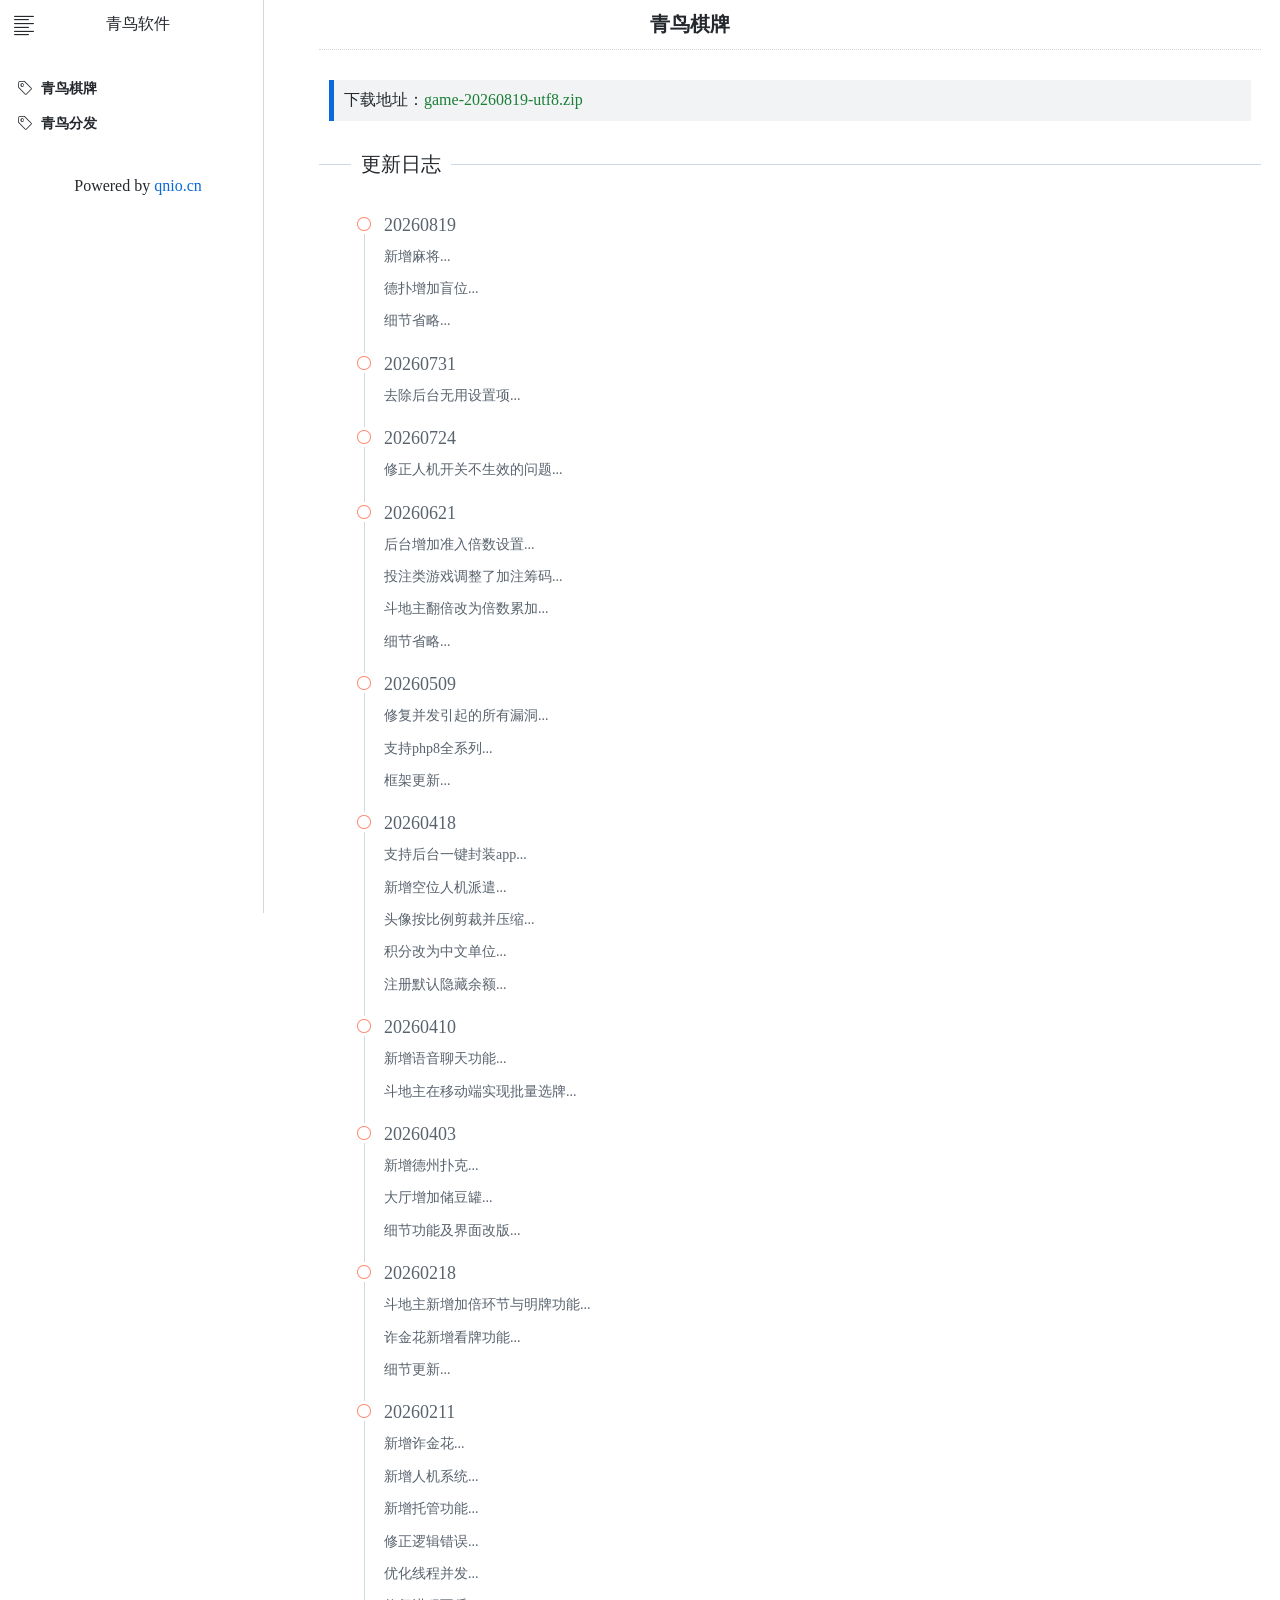
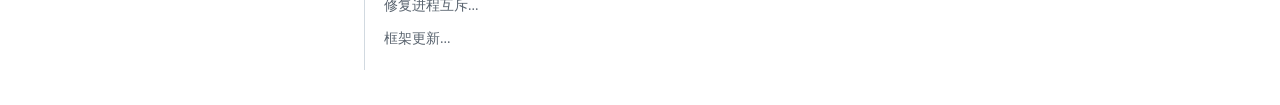
==== index.html @ db85c6ba "Update index.html" ====
<!DOCTYPE html>
<html lang="zh-cn">
<head>
<meta charset="utf-8">
<meta name="viewport" content="width=device-width,initial-scale=1,maximum-scale=1,user-scalable=0">
<meta name="description" content="应用分发|APP托管|APK打包|IPA上传|PHP棋牌游戏|麻将|斗地主|诈金花|德州扑克">
<title>青鸟软件</title>
<script type="text/javascript" src="jquery.js"></script>
<script type="text/javascript" src="index.js"></script>
<link href="index.css" rel="stylesheet" type="text/css">
</head>
<body>
	<div class="toggle" onclick="lib.toggle()">
		<i class="layui-icon layui-icon-bar"></i>
	</div>
	<div class="menu">
		<p>青鸟软件</p>
		<ul>
			<li onclick="location.href='index.html'">
				<i class="layui-icon layui-icon-note"></i>
				<span>青鸟棋牌</span>
			</li>
			<li onclick="location.href='app.html'">
				<i class="layui-icon layui-icon-note"></i>
				<span>青鸟分发</span>
			</li>
		</ul>
		<p>Powered by <a href="//qnio.cn" target="_blank">qnio.cn</a></p>
	</div>
	<div class="content">
		<h1>青鸟棋牌</h1>
		<blockquote class="layui-elem-quote">下载地址：<a href="https://gitee.com/qnio-cn/php/releases/download/game/game-20260819-utf8.zip">game-20260819-utf8.zip</a></blockquote>
		<fieldset class="layui-elem-field">
			<legend>更新日志</legend>
		</fieldset>
		<ul>
			<li class="layui-timeline-item">
				<i class="layui-icon layui-timeline-axis"></i>
				<div class="layui-text">
					<h3>20260819</h3>
					<p>新增麻将...</p>
					<p>德扑增加盲位...</p>
					<p>细节省略...</p>
				</div>
			</li>
			<li class="layui-timeline-item">
				<i class="layui-icon layui-timeline-axis"></i>
				<div class="layui-text">
					<h3>20260731</h3>
					<p>去除后台无用设置项...</p>
				</div>
			</li>
			<li class="layui-timeline-item">
				<i class="layui-icon layui-timeline-axis"></i>
				<div class="layui-text">
					<h3>20260724</h3>
					<p>修正人机开关不生效的问题...</p>
				</div>
			</li>
			<li class="layui-timeline-item">
				<i class="layui-icon layui-timeline-axis"></i>
				<div class="layui-text">
					<h3>20260621</h3>
					<p>后台增加准入倍数设置...</p>
					<p>投注类游戏调整了加注筹码...</p>
					<p>斗地主翻倍改为倍数累加...</p>
					<p>细节省略...</p>
				</div>
			</li>
			<li class="layui-timeline-item">
				<i class="layui-icon layui-timeline-axis"></i>
				<div class="layui-text">
					<h3>20260509</h3>
					<p>修复并发引起的所有漏洞...</p>
					<p>支持php8全系列...</p>
					<p>框架更新...</p>
				</div>
			</li>
			<li class="layui-timeline-item">
				<i class="layui-icon layui-timeline-axis"></i>
				<div class="layui-text">
					<h3>20260418</h3>
					<p>支持后台一键封装app...</p>
					<p>新增空位人机派遣...</p>
					<p>头像按比例剪裁并压缩...</p>
					<p>积分改为中文单位...</p>
					<p>注册默认隐藏余额...</p>
				</div>
			</li>
			<li class="layui-timeline-item">
				<i class="layui-icon layui-timeline-axis"></i>
				<div class="layui-text">
					<h3>20260410</h3>
					<p>新增语音聊天功能...</p>
					<p>斗地主在移动端实现批量选牌...</p>
				</div>
			</li>
			<li class="layui-timeline-item">
				<i class="layui-icon layui-timeline-axis"></i>
				<div class="layui-text">
					<h3>20260403</h3>
					<p>新增德州扑克...</p>
					<p>大厅增加储豆罐...</p>
					<p>细节功能及界面改版...</p>
				</div>
			</li>
			<li class="layui-timeline-item">
				<i class="layui-icon layui-timeline-axis"></i>
				<div class="layui-text">
					<h3>20260218</h3>
					<p>斗地主新增加倍环节与明牌功能...</p>
					<p>诈金花新增看牌功能...</p>
					<p>细节更新...</p>
				</div>
			</li>
			<li class="layui-timeline-item">
				<i class="layui-icon layui-timeline-axis"></i>
				<div class="layui-text">
					<h3>20260211</h3>
					<p>新增诈金花...</p>
					<p>新增人机系统...</p>
					<p>新增托管功能...</p>
					<p>修正逻辑错误...</p>
					<p>优化线程并发...</p>
					<p>修复进程互斥...</p>
					<p>框架更新...</p>
				</div>
			</li>
		</ul>
	</div>
</body>
</html>
---- index.css ----
a{text-decoration:none}.toggle{position:fixed;z-index:9;left:14px;top:14px;cursor:pointer}.toggle>i{font-size:20px;color:#25292e}.menu{position:fixed;z-index:1;width:240px;height:100%;margin-top:-25px;padding:15px 5px 15px 10px;border-right:1px solid #d1d9e0;background:#fff}.menu>p{color:#25292e;text-align:center}.menu>p>a{color:#0969da}.menu>ul{padding:15px 0 15px 0}.menu>ul>li{margin:10px 0;font-size:14px;font-weight:700;list-style:none;cursor:pointer}.menu>ul>li:hover,.menu>ul>li:active{background:#818b9826;border-radius:10px}.menu>ul>li>i{color:#25292e;padding-right:5px;font-weight:200}.menu>ul>li>span{line-height:25px;color:#25292e}.content{margin-left:300px;padding:11px}.content>h1{margin-top:-20px;margin-bottom:20px;text-align:center;font-size:20px;color:#25292e;border-bottom:1px dotted #d1d9e0;line-height:50px;text-indent:-200px}@font-face{font-family:layui-icon;src:url("index.woff") format("woff")}.layui-icon{font-family:layui-icon;font-style:normal}.layui-icon-bar:before{content:"\e649"}.layui-icon-note:before{content:"\e66e"}.layui-elem-quote{margin:10px;margin-top:30px;padding:10px;color:#25292e;border-left:5px solid #0969da;background-color:#818b981a;word-wrap:break-word}.layui-elem-quote>a{color:#1a7f37}.layui-elem-field{margin:10px 0 20px;margin-top:30px;border-width:1px 0 0;border-color:#d1d9e0}.layui-elem-field>legend{padding:0 10px;margin-left:20px;font-size:20px;color:#25292e}.layui-timeline-item{position:relative;padding-bottom:10px;list-style:none}.layui-timeline-item:before{content:"";position:absolute;left:5px;width:1px;height:100%;background-color:#d1d9e0}.layui-timeline-axis{position:absolute;left:-5px;width:20px;line-height:20px;background-color:#fff;color:#fd8c73;text-align:center}.layui-text{padding-left:25px;line-height:1.6;font-size:14px;color:#59636e}.layui-text>h3{margin:0;line-height:22px;font-weight:400;font-size:18px}.layui-text>p{margin:10px 0}@media(max-width:767px){.menu{display:none}.content{margin-left:0}.content>h1{text-indent:0}}
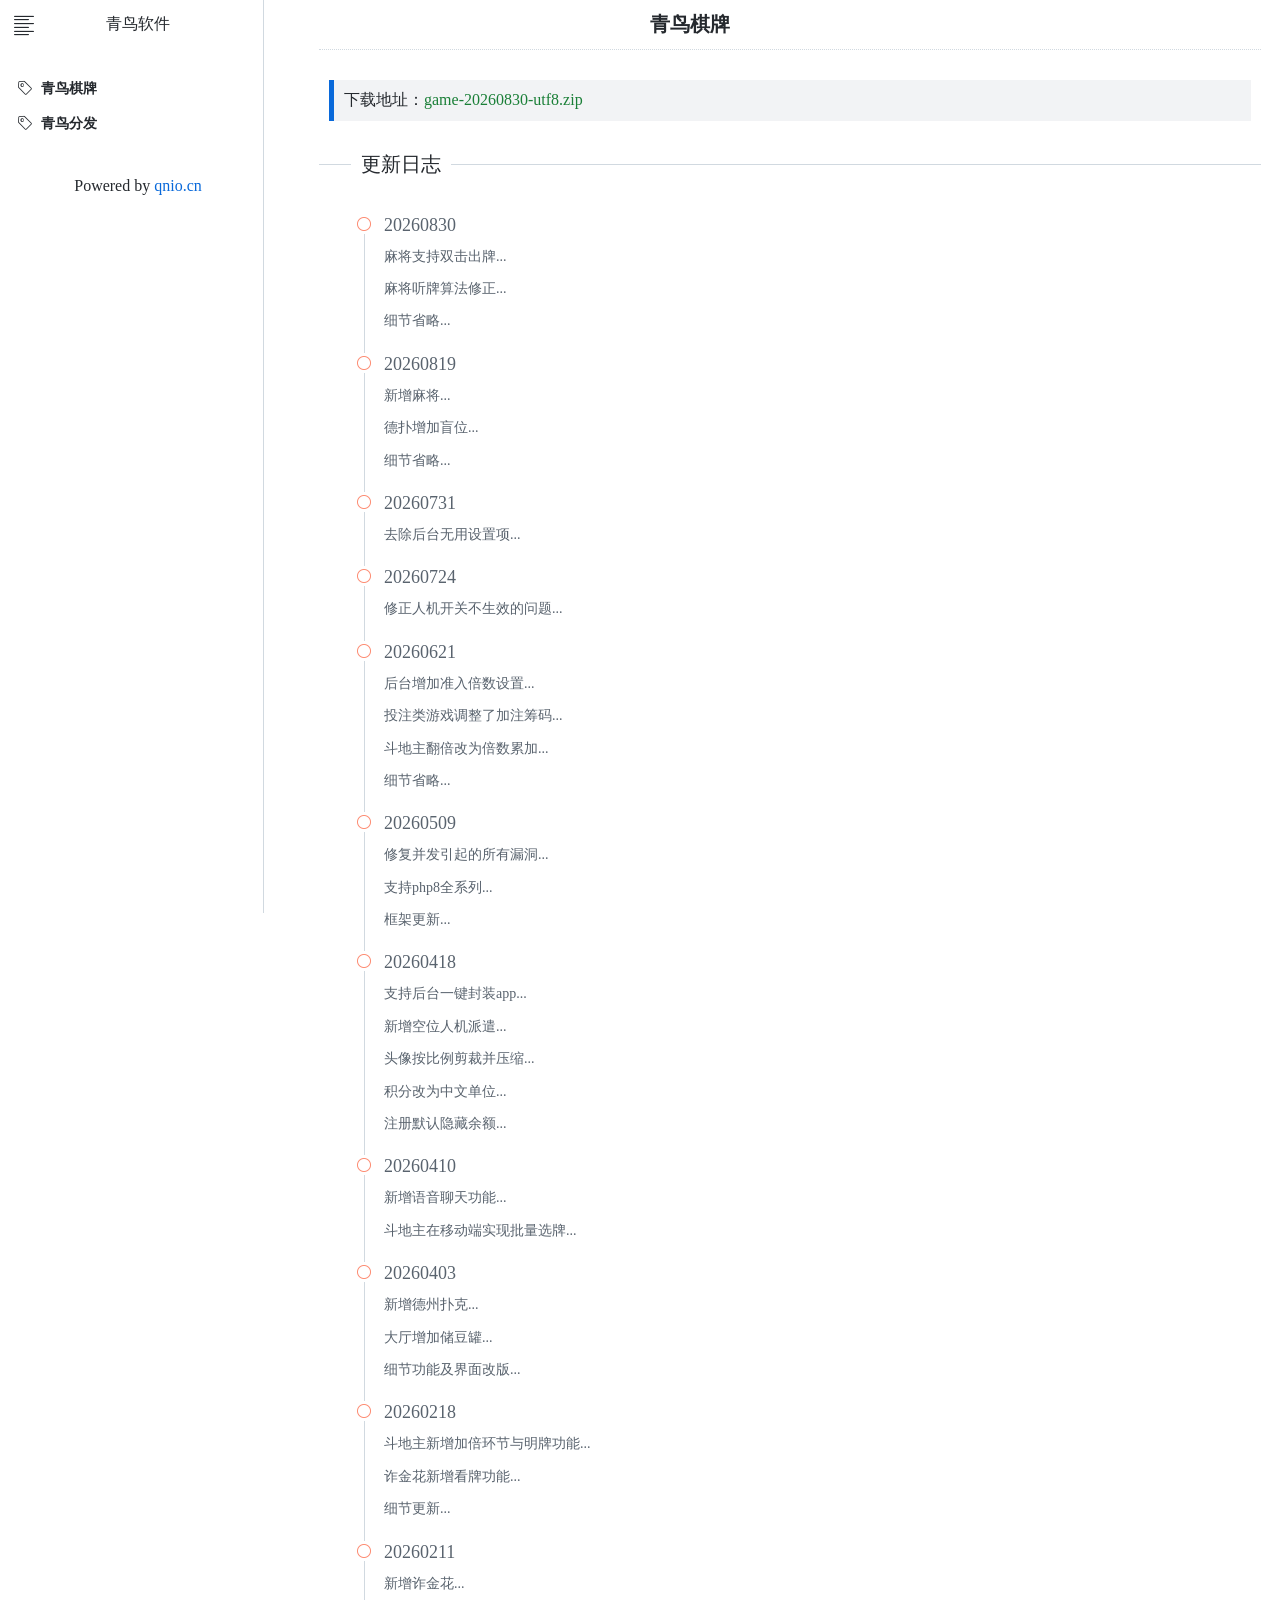
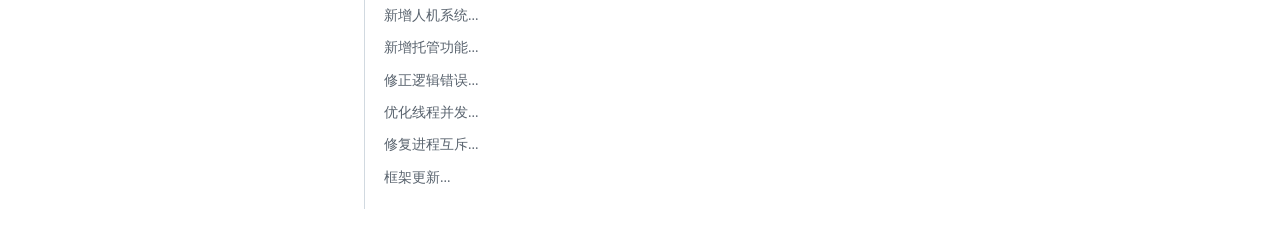
==== commit e27feb1b: "Modify index.html with new download link and updates Updated download link and added new features to" ====
--- a/index.html
+++ b/index.html
@@ -29,11 +29,20 @@
 	</div>
 	<div class="content">
 		<h1>青鸟棋牌</h1>
-		<blockquote class="layui-elem-quote">下载地址：<a href="https://gitee.com/qnio-cn/php/releases/download/game/game-20260819-utf8.zip">game-20260819-utf8.zip</a></blockquote>
+		<blockquote class="layui-elem-quote">下载地址：<a href="https://gitee.com/qnio-cn/php/releases/download/game/game-20260830-utf8.zip">game-20260830-utf8.zip</a></blockquote>
 		<fieldset class="layui-elem-field">
 			<legend>更新日志</legend>
 		</fieldset>
 		<ul>
+			<li class="layui-timeline-item">
+				<i class="layui-icon layui-timeline-axis"></i>
+				<div class="layui-text">
+					<h3>20260830</h3>
+					<p>麻将支持双击出牌...</p>
+					<p>麻将听牌算法修正...</p>
+					<p>细节省略...</p>
+				</div>
+			</li>
 			<li class="layui-timeline-item">
 				<i class="layui-icon layui-timeline-axis"></i>
 				<div class="layui-text">
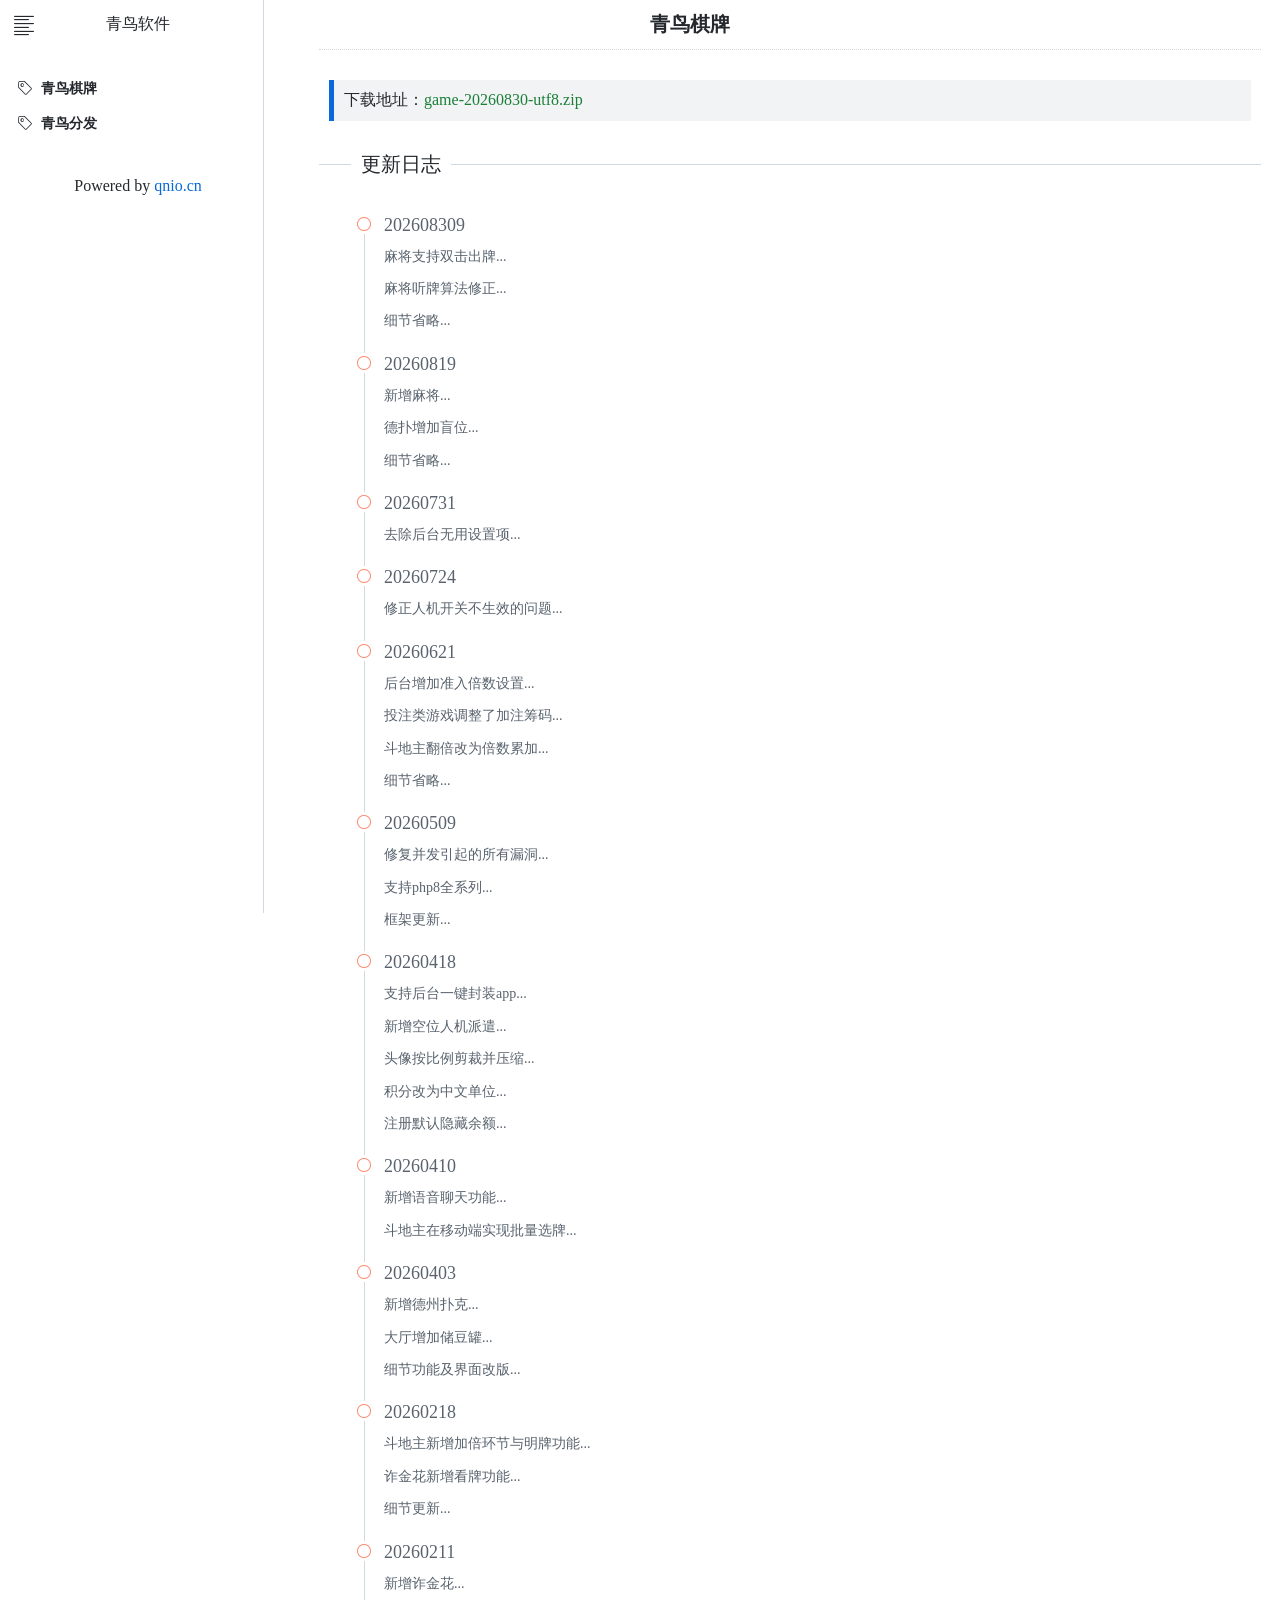
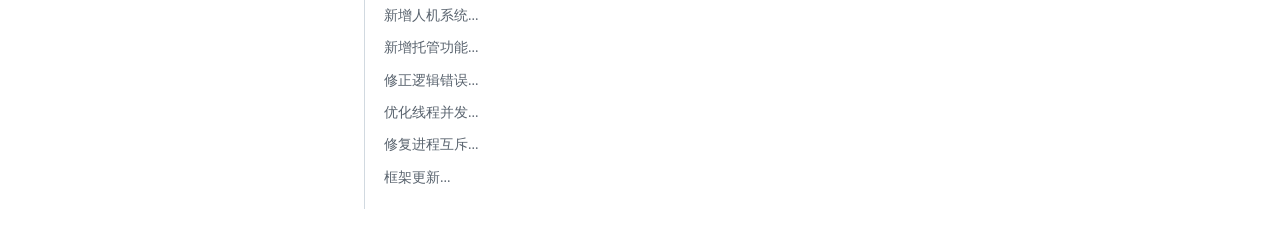
==== commit 2135031b: "Update index.html" ====
--- a/index.html
+++ b/index.html
@@ -37,7 +37,7 @@
 			<li class="layui-timeline-item">
 				<i class="layui-icon layui-timeline-axis"></i>
 				<div class="layui-text">
-					<h3>20260830</h3>
+					<h3>202608309</h3>
 					<p>麻将支持双击出牌...</p>
 					<p>麻将听牌算法修正...</p>
 					<p>细节省略...</p>
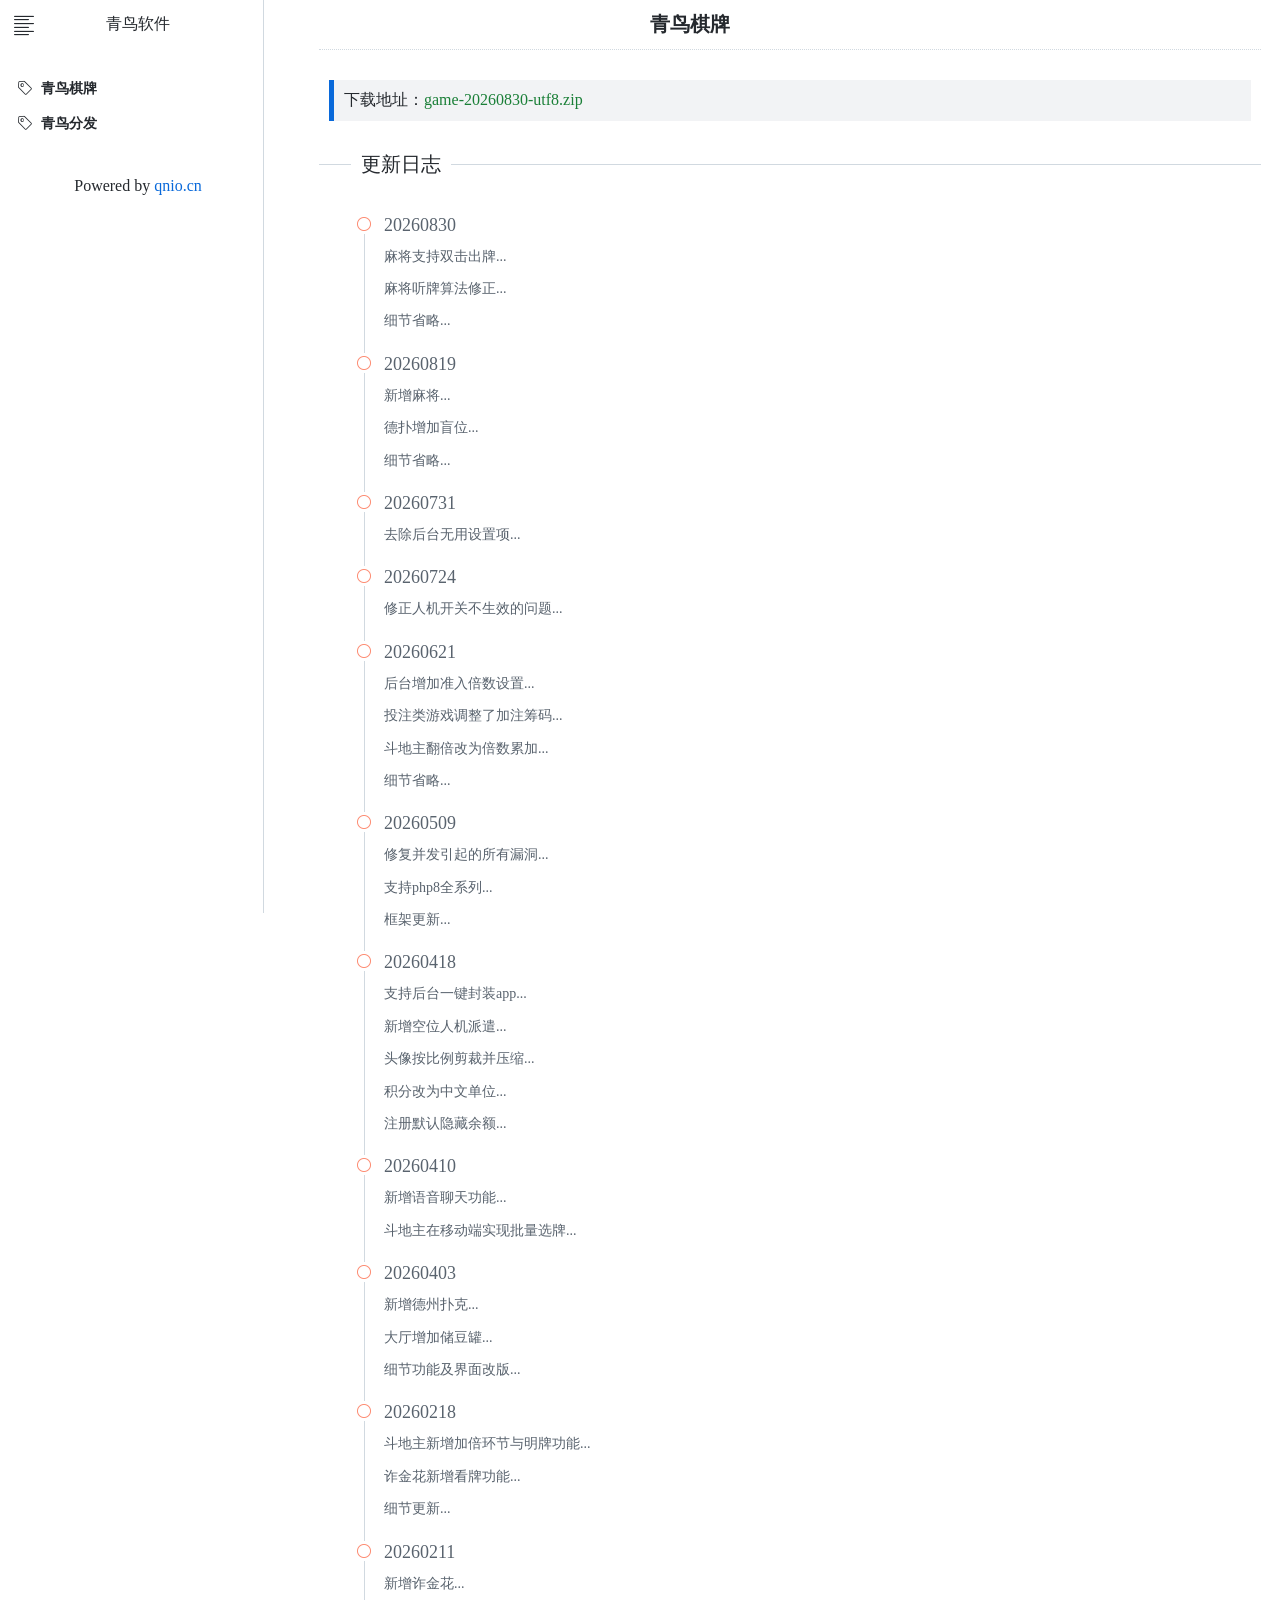
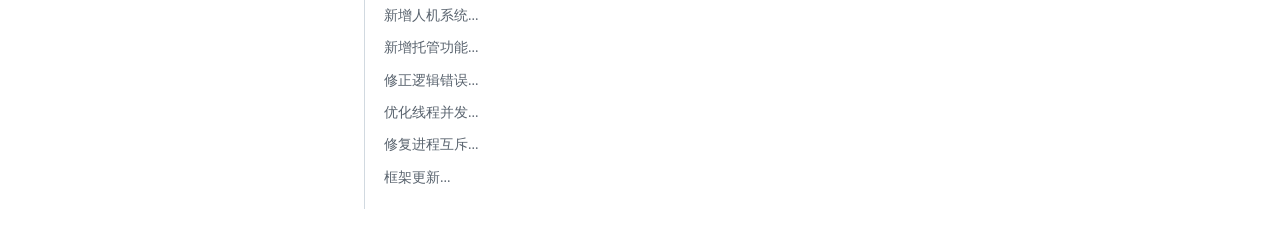
==== commit a4d2d8c9: "Update index.html" ====
--- a/index.html
+++ b/index.html
@@ -37,7 +37,7 @@
 			<li class="layui-timeline-item">
 				<i class="layui-icon layui-timeline-axis"></i>
 				<div class="layui-text">
-					<h3>202608309</h3>
+					<h3>20260830</h3>
 					<p>麻将支持双击出牌...</p>
 					<p>麻将听牌算法修正...</p>
 					<p>细节省略...</p>
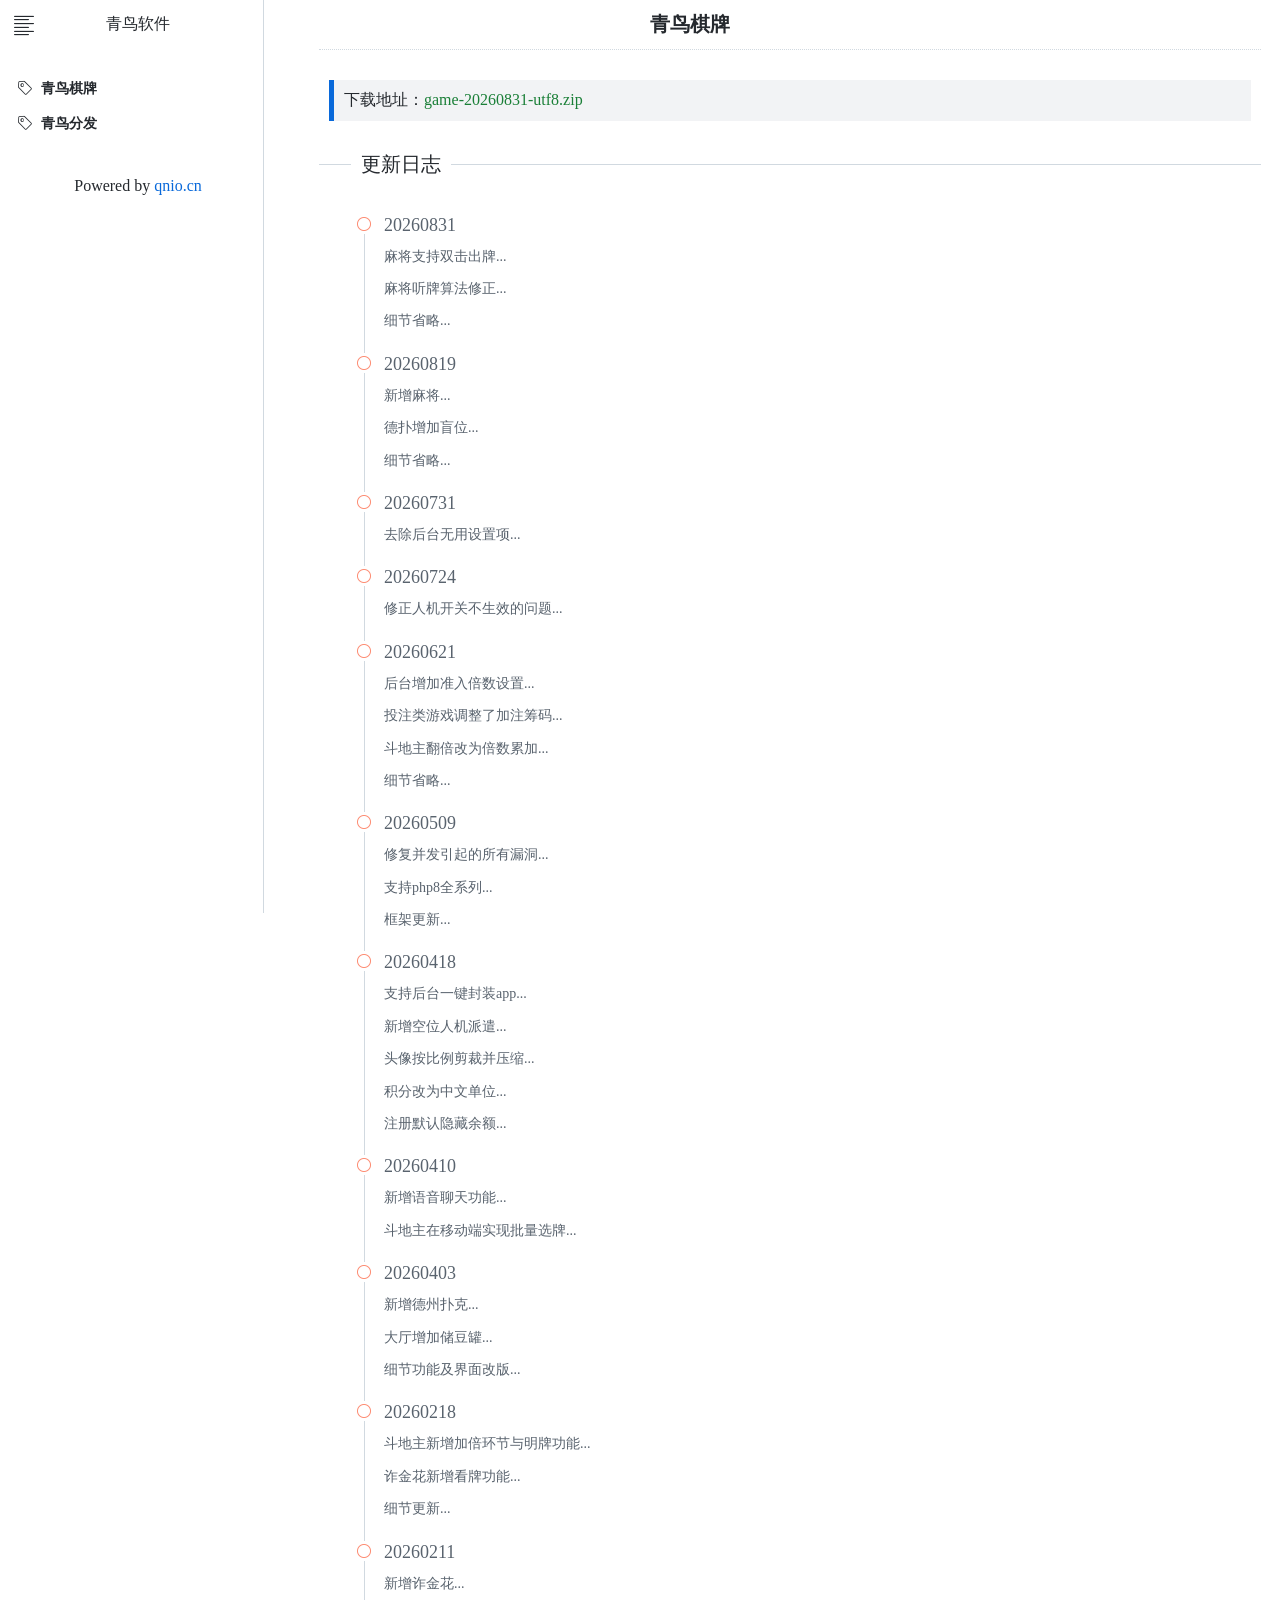
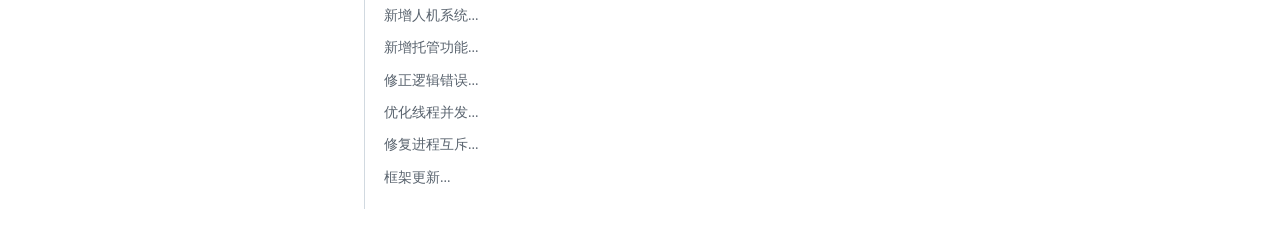
==== commit d68f4fd1: "Update index.html" ====
--- a/index.html
+++ b/index.html
@@ -29,7 +29,7 @@
 	</div>
 	<div class="content">
 		<h1>青鸟棋牌</h1>
-		<blockquote class="layui-elem-quote">下载地址：<a href="https://gitee.com/qnio-cn/php/releases/download/game/game-20260830-utf8.zip">game-20260830-utf8.zip</a></blockquote>
+		<blockquote class="layui-elem-quote">下载地址：<a href="https://gitee.com/qnio-cn/php/releases/download/game/game-20260831-utf8.zip">game-20260831-utf8.zip</a></blockquote>
 		<fieldset class="layui-elem-field">
 			<legend>更新日志</legend>
 		</fieldset>
@@ -37,7 +37,7 @@
 			<li class="layui-timeline-item">
 				<i class="layui-icon layui-timeline-axis"></i>
 				<div class="layui-text">
-					<h3>20260830</h3>
+					<h3>20260831</h3>
 					<p>麻将支持双击出牌...</p>
 					<p>麻将听牌算法修正...</p>
 					<p>细节省略...</p>
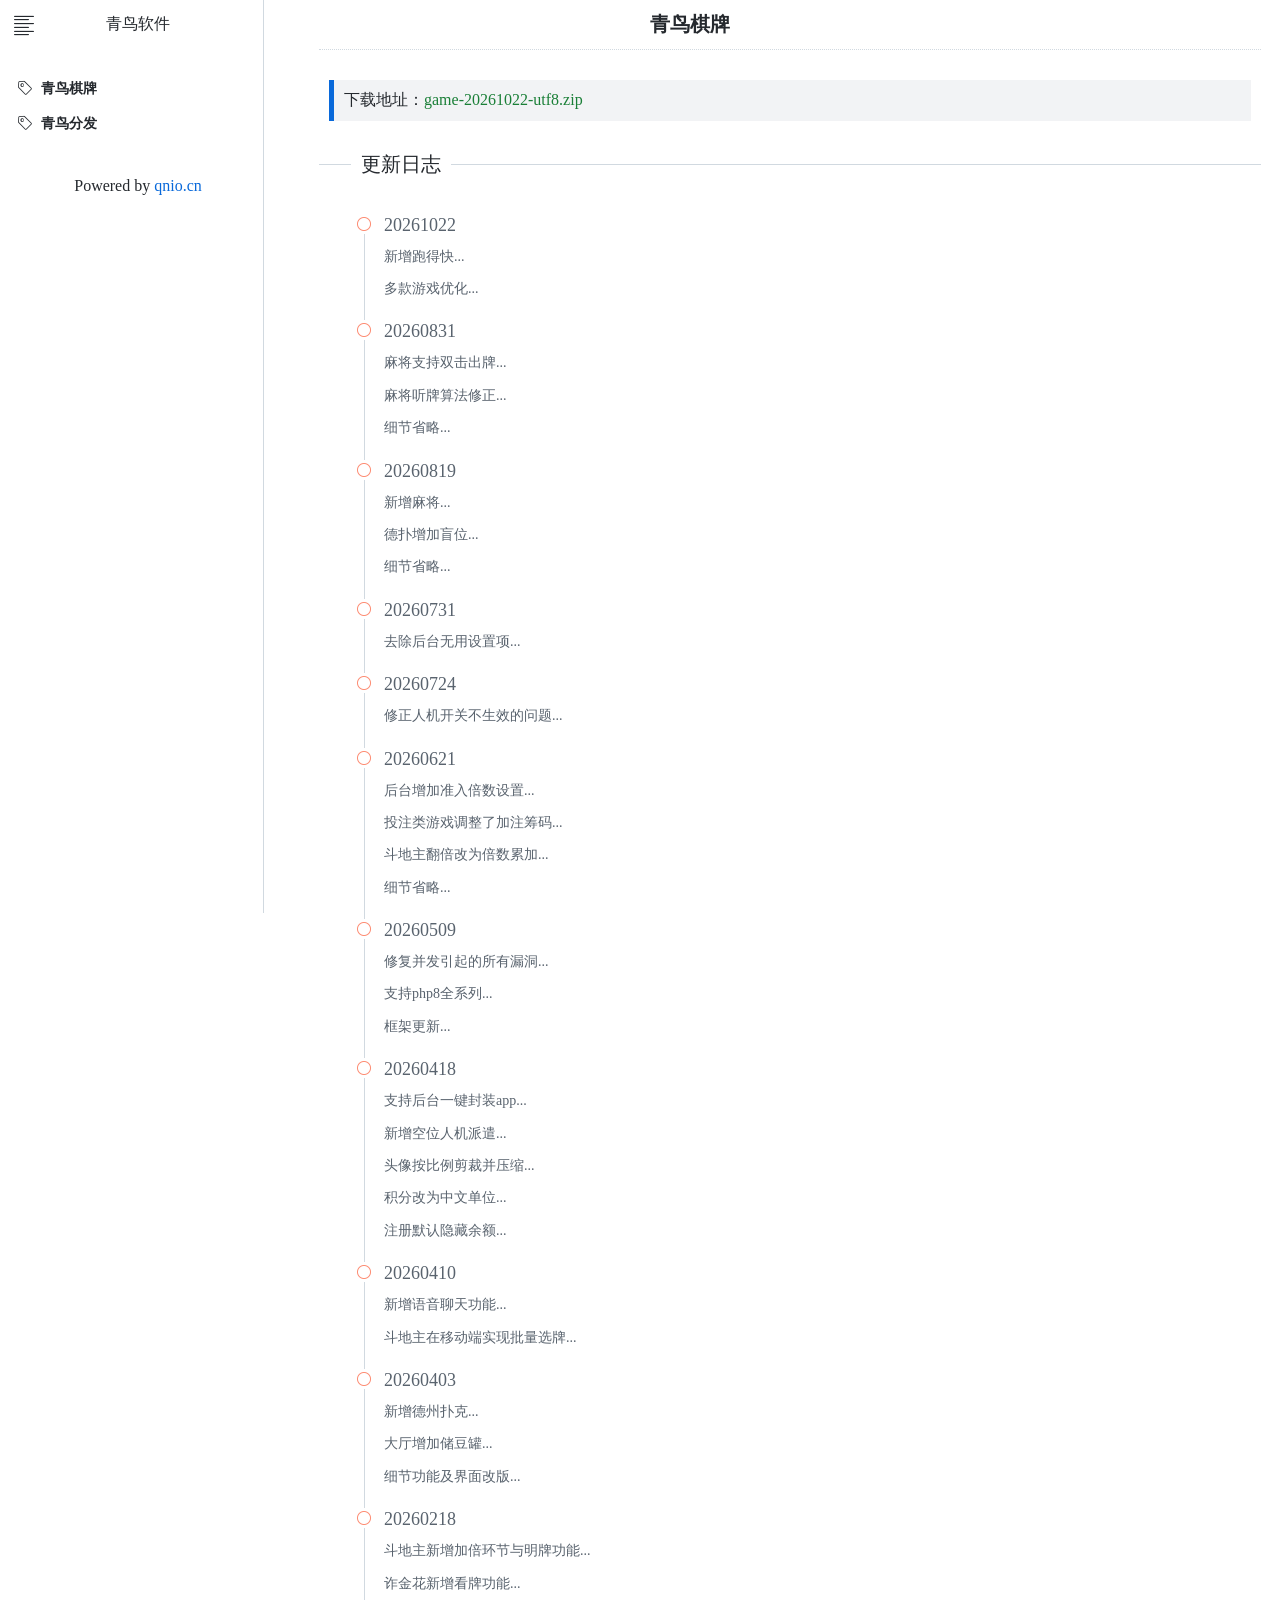
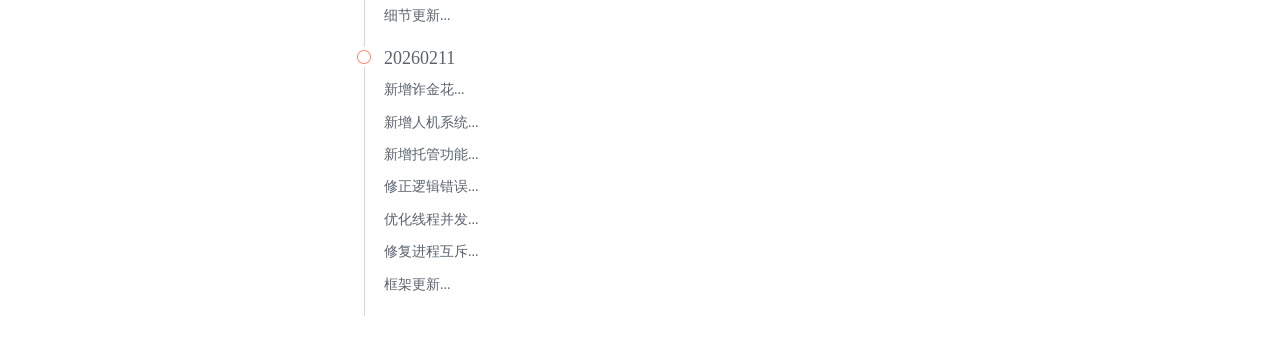
==== commit e3e60255: "Modify game download link and add new game feature Updated game download link and added new game '跑得" ====
--- a/index.html
+++ b/index.html
@@ -3,7 +3,7 @@
 <head>
 <meta charset="utf-8">
 <meta name="viewport" content="width=device-width,initial-scale=1,maximum-scale=1,user-scalable=0">
-<meta name="description" content="应用分发|APP托管|APK打包|IPA上传|PHP棋牌游戏|麻将|斗地主|诈金花|德州扑克">
+<meta name="description" content="应用分发|APP托管|APK打包|IPA上传|PHP棋牌游戏|麻将|跑得快|斗地主|诈金花|德州扑克">
 <title>青鸟软件</title>
 <script type="text/javascript" src="jquery.js"></script>
 <script type="text/javascript" src="index.js"></script>
@@ -29,11 +29,19 @@
 	</div>
 	<div class="content">
 		<h1>青鸟棋牌</h1>
-		<blockquote class="layui-elem-quote">下载地址：<a href="https://gitee.com/qnio-cn/php/releases/download/game/game-20260831-utf8.zip">game-20260831-utf8.zip</a></blockquote>
+		<blockquote class="layui-elem-quote">下载地址：<a href="https://gitee.com/qnio-cn/php/releases/download/game/game-20261022-utf8.zip">game-20261022-utf8.zip</a></blockquote>
 		<fieldset class="layui-elem-field">
 			<legend>更新日志</legend>
 		</fieldset>
 		<ul>
+			<li class="layui-timeline-item">
+				<i class="layui-icon layui-timeline-axis"></i>
+				<div class="layui-text">
+					<h3>20261022</h3>
+					<p>新增跑得快...</p>
+					<p>多款游戏优化...</p>
+				</div>
+			</li>
 			<li class="layui-timeline-item">
 				<i class="layui-icon layui-timeline-axis"></i>
 				<div class="layui-text">
